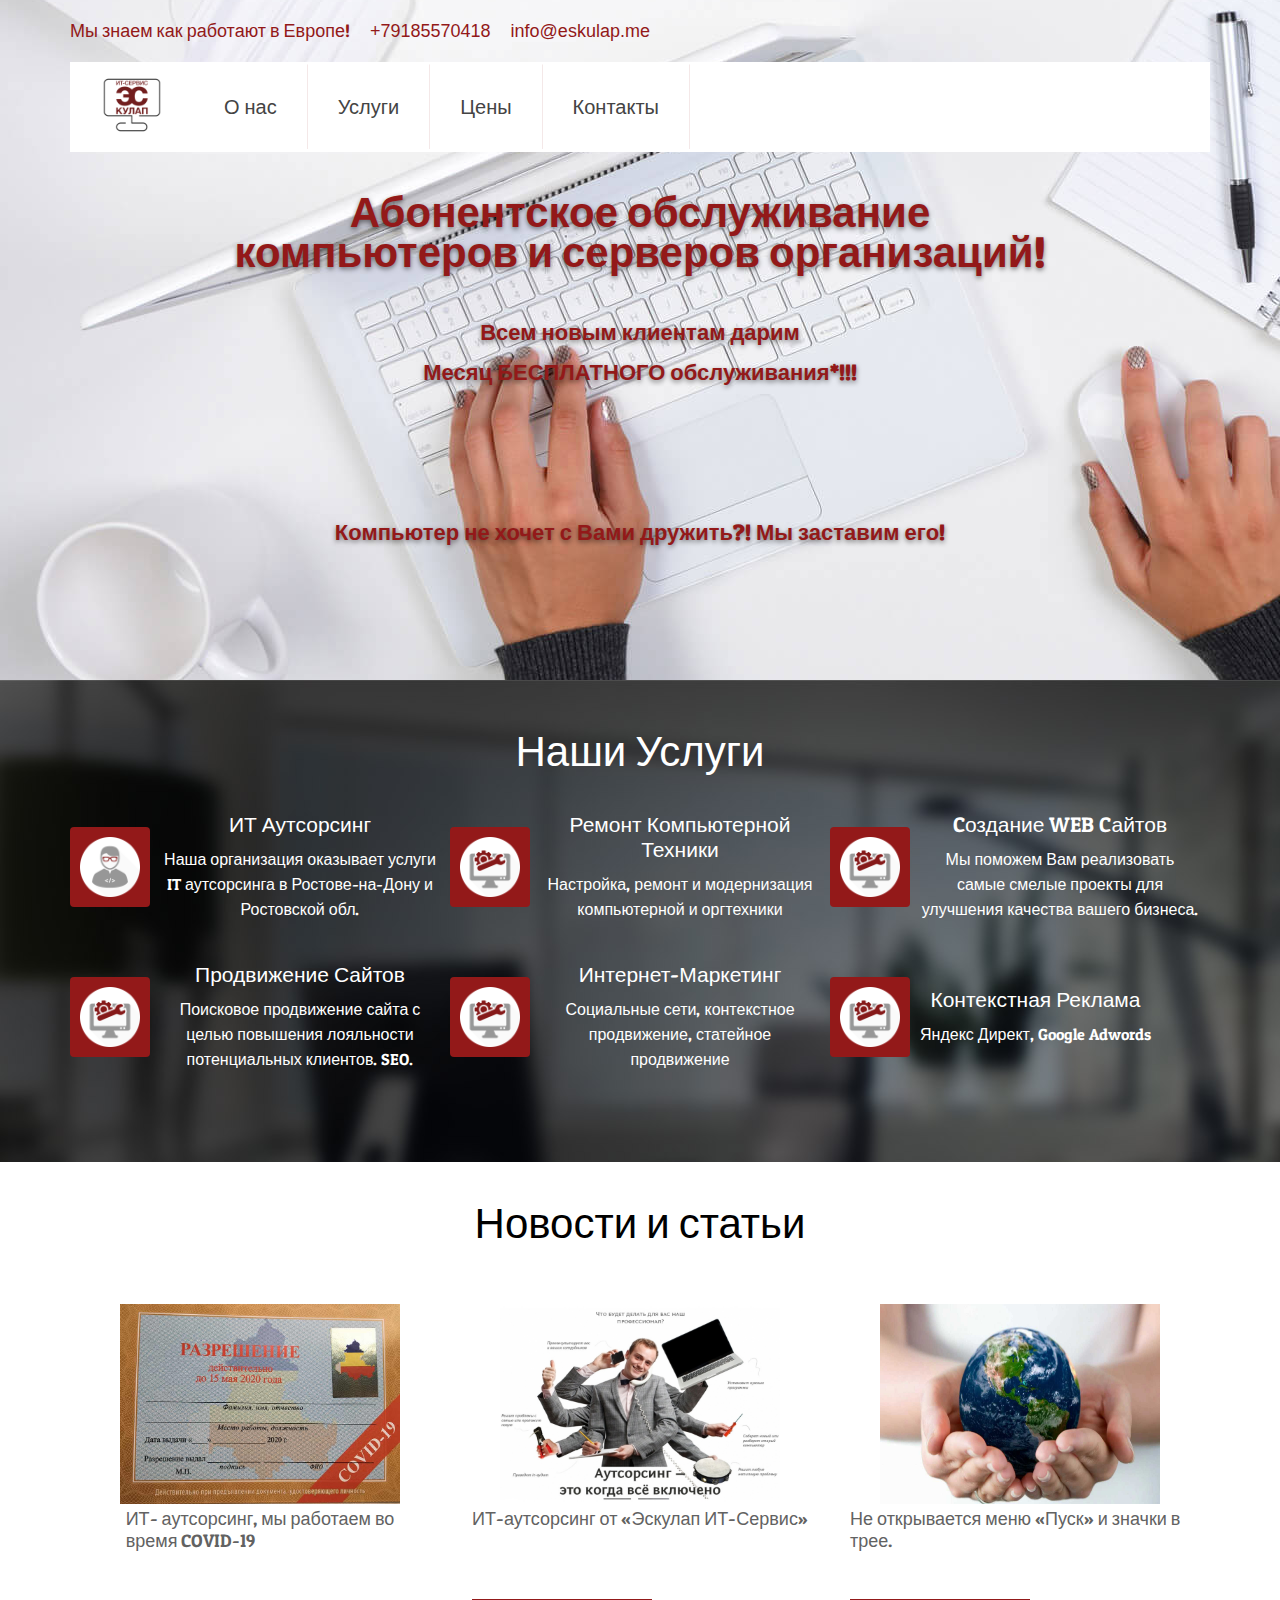
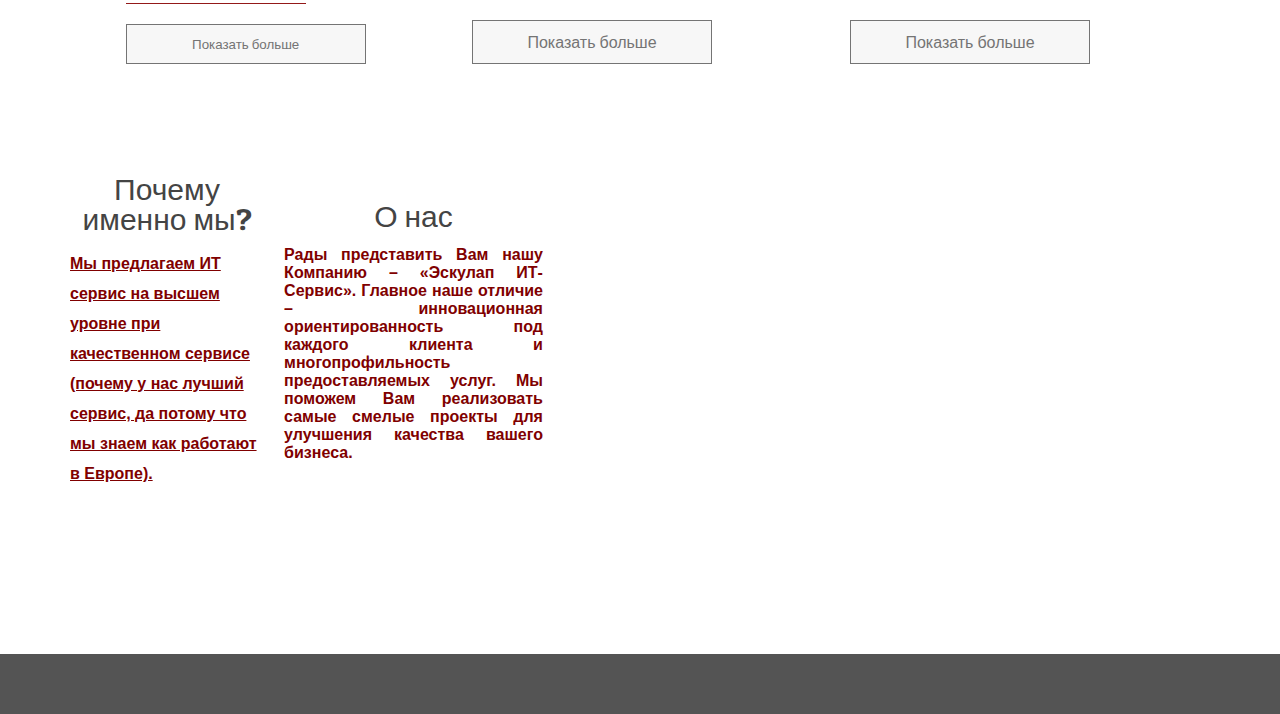
==== index.html @ 1bf38757 "first commit" ====
<!DOCTYPE html>
<html lang="en">
  <head>
    <meta charset="UTF-8" />
    <meta name="viewport" content="width=device-width, initial-scale=1.0" />
    <title>ИТ КОМПАНИЯ | Обслуживание компьютеров | ИТ-аутсорсинг</title>
    <link rel="preconnect" href="https://fonts.googleapis.com" />
    <link rel="preconnect" href="https://fonts.gstatic.com" crossorigin />
    <link
      href="https://fonts.googleapis.com/css2?family=Patua+One&display=swap"
      rel="stylesheet"
    />
    <link
      rel="stylesheet"
      href="https://cdnjs.cloudflare.com/ajax/libs/animate.css/4.1.1/animate.min.css"
    />
    <link rel="stylesheet" href="./css/style.css" />
  </head>
  <body>
  
    <!-- <div class="menu menu__sticky">
      <div class="menu block"> 
        <div class="logo">
          <a href="">
            <img src="./img/logo.png" width="60" height="60px" />
          </a>
        </div>
        <ul>
          <li><a href="">Продукция</a></li>
          <li><a href="">Услуги</a></li>
          <li><a href="">Блог</a></li>
          <li><a href="">Контакты</a></li>
        </ul>
        <div></div>
      </div>
    </div> -->
    <main >
      <div class="wrapper-hero">
        <div class="block">
          <header class="header">
            <div class="sub_header">
              <p>Мы знаем как работают в Европе!</p>
              <a href="tel:+79185570418">+79185570418</a>
              <a href>info@eskulap.me</a>
            </div>
            <div class="menu">
              <div class="logo">
                <a href="">
                  <img src="./img/logo.png" width="60" height="60px" />
                </a>
              </div>
              <ul>
                <li><a href="/pages/about.html">О нас</a></li>
                <li><a href="">Услуги</a></li>
                <li><a href="/pages/price.html">Цены</a></li>
                <li><a href="">Контакты</a></li>
              </ul>
              <div></div>
            </div>
          </header>
         <div class="hero">
          <center class="head-1">
            Абонентское обслуживание
            <br >
            компьютеров и серверов организаций!
           </center>
          <center class="head-2">
            Всем новым клиентам дарим 
            <br>
            Месяц БЕСПЛАТНОГО обслуживания*!!!
          </center>
          <center class="head-2">Компьютер не хочет с Вами дружить?! 
            Мы заставим его!</center>
         </div>

        </div>
      </div>
      <div class="wrapper-services">   
      <div class="services block">
        <h2 class="sub__head">Наши Услуги</h2>
        <div class="services__items">
          <div class="services__item">
            <div class="services__icon">
              <img src="./img/IT-АУТСОРСИНГ.png" alt="Аутсорсинг" width="80" />
            </div>
            <div class="services__text">
              <h3>ИТ Аутсорсинг</h3>
              <p>
                Наша организация оказывает услуги IT аутсорсинга в
                Ростове-на-Дону и Ростовской обл.
              </p>
            </div>
          </div>
          <div class="services__item">
            <div class="services__icon">
              <img
                src="./img/КОМПЬЮТЕРНАЯ-ПОМОЩЬ.png"
                alt="Интернет-Маркетинг"
                width="80"
              />
            </div>
            <div class="services__text">
              <h3>Ремонт Компьютерной Техники</h3>
              <p>Настройка, ремонт и модернизация компьютерной и оргтехники</p>
            </div>
          </div>
          <div class="services__item">
            <div class="services__icon">
              <img
                src="./img/КОМПЬЮТЕРНАЯ-ПОМОЩЬ.png"
                alt="КОМПЬЮТЕРНАЯ-ПОМОЩЬ"
                width="80"
              />
            </div>
            <div class="services__text">
              <h3>Cоздание WEB Cайтов</h3>
              <p>
                Мы поможем Вам реализовать самые смелые проекты для улучшения
                качества вашего бизнеса.
              </p>
            </div>
          </div>
          <div class="services__item">
            <div class="services__icon">
              <img
                src="./img/КОМПЬЮТЕРНАЯ-ПОМОЩЬ.png"
                alt="КОМПЬЮТЕРНАЯ-ПОМОЩЬ"
                width="80"
              />
            </div>
            <div class="services__text">
              <h3>Продвижение Сайтов</h3>
              <p>
                Поисковое продвижение сайта с целью повышения лояльности
                потенциальных клиентов. SEO.
              </p>
            </div>
          </div>
          <div class="services__item">
            <div class="services__icon">
              <img
                src="./img/КОМПЬЮТЕРНАЯ-ПОМОЩЬ.png"
                alt="КОМПЬЮТЕРНАЯ-ПОМОЩЬ"
                width="80"
              />
            </div>
            <div class="services__text">
              <h3>Интернет-Маркетинг</h3>
              <p>
                Социальные сети, контекстное продвижение, статейное продвижение
              </p>
            </div>
          </div>
          <div class="services__item">
            <div class="services__icon">
              <img
                src="./img/КОМПЬЮТЕРНАЯ-ПОМОЩЬ.png"
                alt="КОМПЬЮТЕРНАЯ-ПОМОЩЬ"
                width="80"
              />
            </div>
            <div class="services__text">
              <h3>Контекстная Реклама</h3>
              <p>Яндекс Директ, Google Adwords</p>
            </div>
          </div>
        </div>
      </div>
      </div>
      <div class="wrapper-news">
        <div class="news block">
          <h2>Новости и статьи</h2>
          <div class="cards">
            <div class="card">
              <div class="card__head">
                <div class="head__wrapper"></div>
                <img
                  src="./img/news1.jpg"
                  alt="COVID"
                  width="280px"
                  height="200px"
                />
              </div>
              <div class="card__desc">
                <div class="desc__text">
                  ИТ- аутсорсинг, мы работаем во <br/>время COVID-19
                </div>
                <div>
                  <div class="line-red" ></div>
                  <button class="desc__btn">
                    Показать больше</bju>
                </div>
              </div>
            </div>
            <div class="card">
              <div class="card__head">
                <div class="head__wrapper"></div>
                <img
                  src="/img/news2.jpg"
                  alt="Аутсорсинг"
                  width="280px"
                  height="200px"
                />
              </div>
              <div class="card__desc">
                <div class="desc__text">ИТ-аутсорсинг от «Эскулап ИТ-Сервис»</div>
                <div>
                  <div class="line-red" ></div>
                  <div class="desc__btn">Показать больше</div>
                </div>
              </div>
            </div>
            <div class="card">
              <div class="card__head">
                <div class="head__wrapper"></div>
                <img
                  src="/img/news3.jpg"
                  alt="ПУСК"
                  width="280px"
                  height="200px"
                />
              </div>
              <div class="card__desc">
                <div class="desc__text">
                  Не открывается меню «Пуск» и значки в трее.
                </div>
                <div>
                  <div class="line-red" ></div>
                  <div class="desc__btn">Показать больше</div>
                </div>
              </div>
            </div>
          </div>
      </div>
      </div>
      <div class="wrapper-info">
        <div class="info block">
          <div class="why-us">
            <h4>Почему именно мы?</h4>
            <p>Мы предлагаем ИТ сервис на высшем уровне при качественном сервисе (почему у нас лучший сервис, да потому что мы знаем как работают в Европе).
            </p>
          </div>
          <div class="about-us">
            <h4>О нас</h4>
            <p>Рады представить Вам нашу Компанию – «Эскулап ИТ-Сервис». Главное наше отличие – инновационная ориентированность под каждого клиента и многопрофильность предоставляемых услуг. Мы поможем Вам реализовать самые смелые проекты для улучшения качества вашего бизнеса.</p>
          </div>
          <div class="map">
          </div>
        </div>
      </div> 
    </main>
    <footer></footer>
  </body>
</html>
---- css/style.css ----
* {
  box-sizing: border-box;
  margin: 0;
  padding: 0;
  font-family: "Patua One", Arial, Tahoma, sans-serif;

  /* border: 1px solid green; */
}

*::selection {
  background-color: #931919;
  color: #fff;
}

html {
  height: 100%;
  max-width: 100%;
}

body {
  margin: 0;

  min-height: 100%;
  display: grid;
  grid-template-rows: auto 1fr auto;
}

.block {
  width: 1140px;
  margin: 0 auto;
}

.header {
  display: flex;
  flex-direction: column;
  margin-bottom: 20px;
}

.wrapper-hero {
  width: 100%;
  height: 680px;
  background: url(../img/bg-hero.jpg);
  background-position-y: -550px;
}

.sub_header {
  display: flex;
  justify-content: flex-start;
  align-items: center;
  gap: 20px;

  font-size: 18px;
  font-family: "Patua One", Arial, Tahoma, sans-serif;
  color: #931919;
  padding-top: 20px;
  padding-bottom: 20px;
}
.sub_header a {
  color: #931919;
  text-decoration: none;
  font-weight: 300;
  font-family: "Roboto", sans-serif;
  background: transparent;
}
.sub_header a:hover {
  color: rgba(147, 25, 25, 0.8);
  text-decoration: underline;
}

.logo {
  width: 60px;
  margin: 0 2rem;
}

/* .menu__sticky {
  position: sticky;
  top: 0;
  z-index: 999;
  height: 50px;
  margin: 0;
} */
.menu {
  display: flex;
  justify-content: flex-start;
  align-items: center;

  height: 90px;
  background: #fff;
}
.menu ul {
  display: flex;
  justify-content: flex-start;
  align-items: center;
  list-style-type: none;
}
.menu ul li a {
  padding: 30px;
  border-right: 1px solid rgba(147, 25, 25, 0.1);
  color: #444444;
  font-size: 20px;
  text-decoration: none;
  border-top: 1px solid transparent;
}
.menu ul li:hover a {
  border-top: 3px solid #931919;
  color: #931919;
}

.sub__head {
  display: flex;
  justify-content: center;

  font-size: 42px;
  line-height: 42px;
  font-weight: 500;
  margin-bottom: 40px;
  text-align: center;
}

.hero {
  margin-top: 40px;
  font-weight: 600;
  color: #931919;
  text-shadow: 0px 2px 5px rgba(0, 0, 0, 0.5);
  line-height: 40px;
}

.head-1 {
  font-size: 42px;
  font-weight: 700;
}

.head-2 {
  margin-top: 40px;
  font-size: 22px;
}
.head-2:last-child {
  margin-top: 120px;
}

.wrapper-services {
  background-image: url(../img/bg-services.jpg);
}

.services {
  color: #fff;
  padding-top: 50px;
  padding-bottom: 50px;
}

.services__items {
  display: flex;
  justify-content: space-between;
  align-items: center;
  flex-wrap: wrap;
}

.services__item {
  width: 380px;
  height: 110px;

  margin-bottom: 40px;
  display: flex;
  align-items: center;
}

.services__icon {
  width: 80px;
  height: 80px;
  background: #931919;
  border-radius: 4px;
}
.services__icon img {
  min-width: 60px;
  padding: 10px;
}
.services__text {
  display: flex;
  flex-direction: column;
  justify-content: center;
  align-items: center;
  text-align: center;
}
.services__text h3 {
  font-size: 21px;
  line-height: 25px;
  font-family: "Patua One", Arial, Tahoma, sans-serif;
  font-weight: 500;
  color: #fff;
  margin-bottom: 10px;
}
.services__text p {
  font-size: 16px;
  line-height: 25px;
  font-family: "Patua One", Arial, Tahoma, sans-serif;
  font-weight: 300;
  color: #fff;
  padding: 0 10px;
}

.news {
  display: flex;
  flex-direction: column;
  align-items: center;

  margin-bottom: 40px;
}

.news h2 {
  font-size: 42px;
  line-height: 42px;
  font-weight: 300;
  padding-top: 40px;
  margin-bottom: 40px;
}

.cards {
  display: flex;
  align-items: center;
  width: 100%;
}

.card {
  display: flex;
  flex-direction: column;
  align-items: center;
  padding: 20px;

  width: 100%;
  height: 400px;
}

.card__img {
  height: 200px;
}

.card__desc {
  display: flex;
  flex-direction: column;
  justify-content: space-between;
  align-items: start;
  height: 200px;
}

.desc__text {
  display: flex;
  justify-content: flex-start;
  align-items: center;
  text-align: start;
  font-size: 18px;
  line-height: 22px;
  color: #626262;
}

.desc__btn {
  display: flex;
  justify-content: center;
  align-items: center;
  padding: 11px 20px;
  color: #747474;
  background-color: #f7f7f7;
  border: 1px solid #747474;

  width: 240px;
}

.line-red {
  width: 180px;
  height: 1px;
  margin-bottom: 20px;
  background-color: #931919;
}

.wrapper-info {
  width: 100%;
  height: 530px;
  background: url(http://eskulap.me/wp-content/uploads/revslider/itservice/home_itservice_slider.jpg);
}

.info {
  display: flex;
  justify-content: space-between;
  align-items: center;
  gap: 20px;
  padding-top: 50px;
}

.info h4 {
  font-size: 30px;
  line-height: 30px;
  font-family: "Patua One", Arial, Tahoma, sans-serif;
  font-weight: 300;
  color: #444444;
  text-align: center;

  margin-bottom: 15px;
}

.info p {
  color: #800000;
  font-family: "Roboto", Arial, Tahoma, sans-serif;
  text-align: start;
  font-weight: 700;
}

.about-us {
  width: 24%;

  display: flex;
  flex-direction: column;
  justify-content: flex-start;
  align-items: center;
}
.why-us {
  width: 18%;
}

.why-us p {
  line-height: 30px;
  text-decoration: underline;
}

.about-us p {
  text-align: justify;
}

.map {
  width: 60%;
}

footer {
  background: #545454;
  height: 60px;
  width: 100%;
}
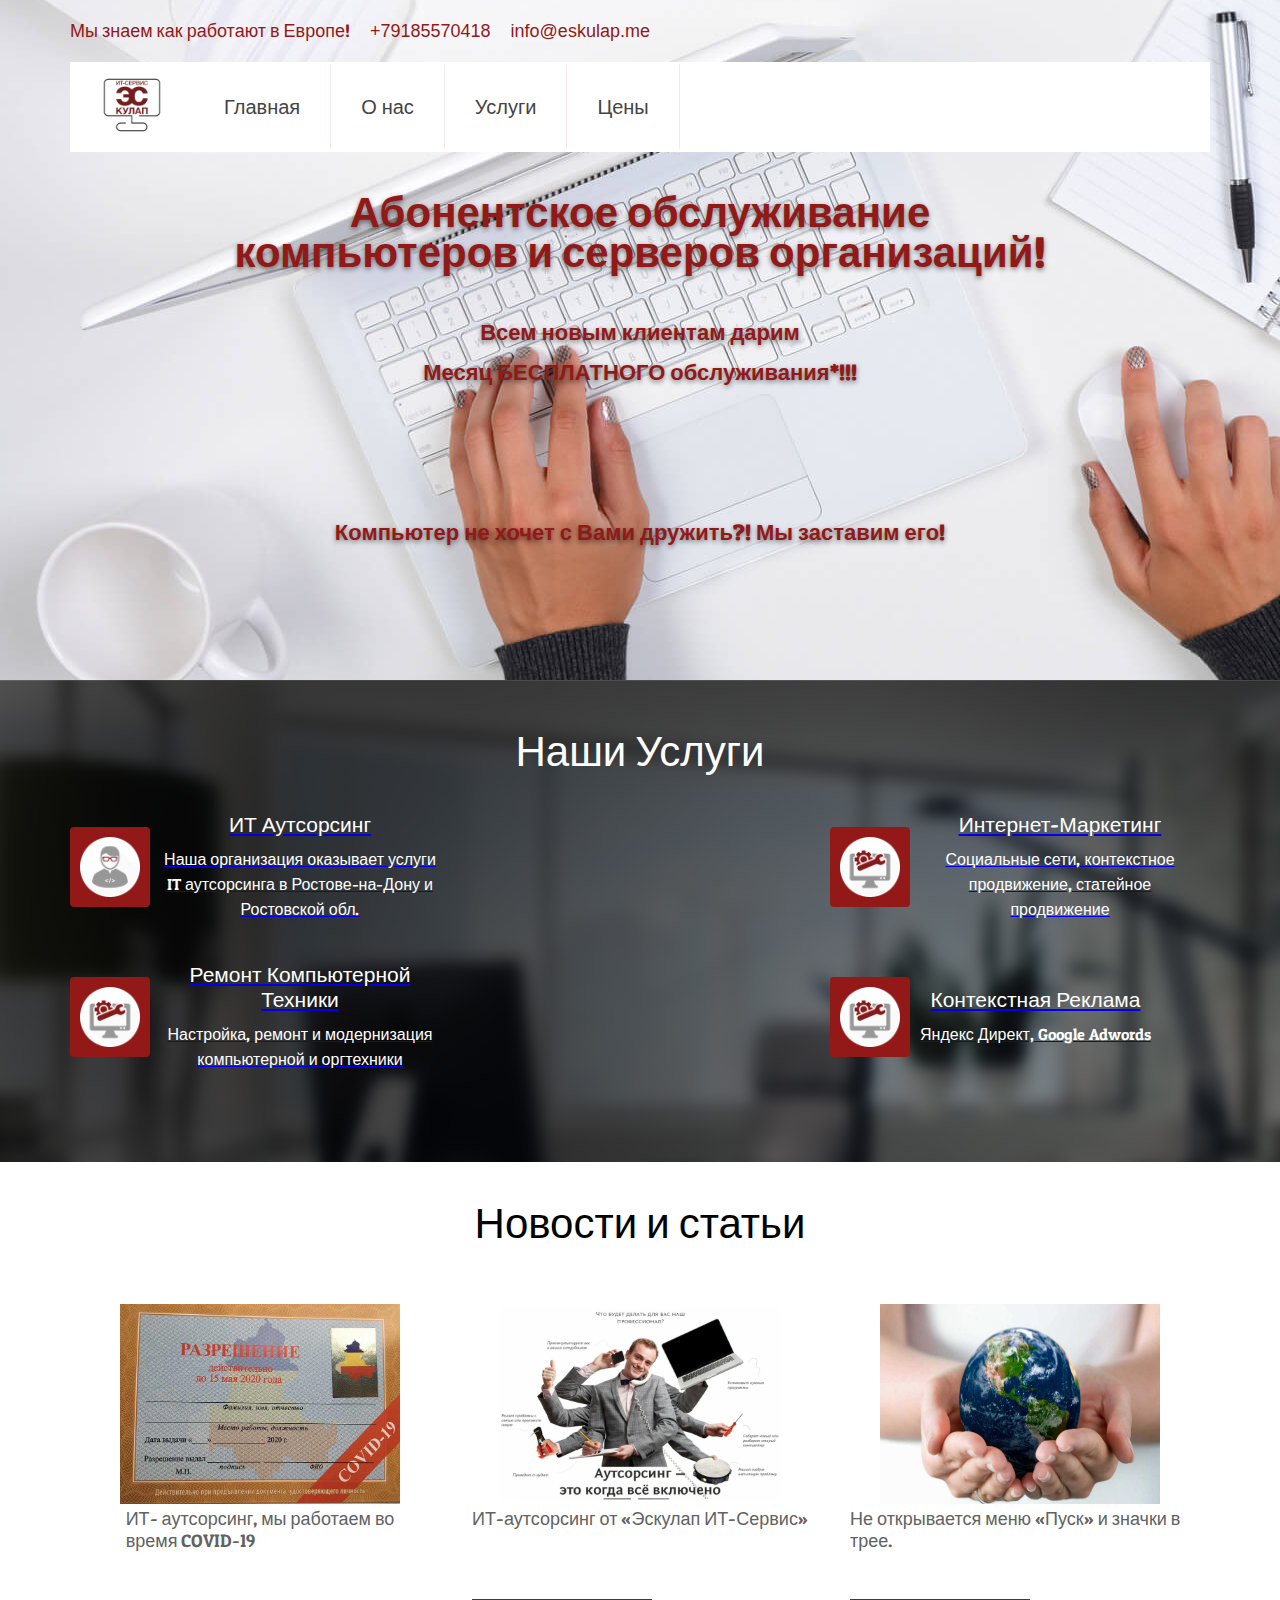
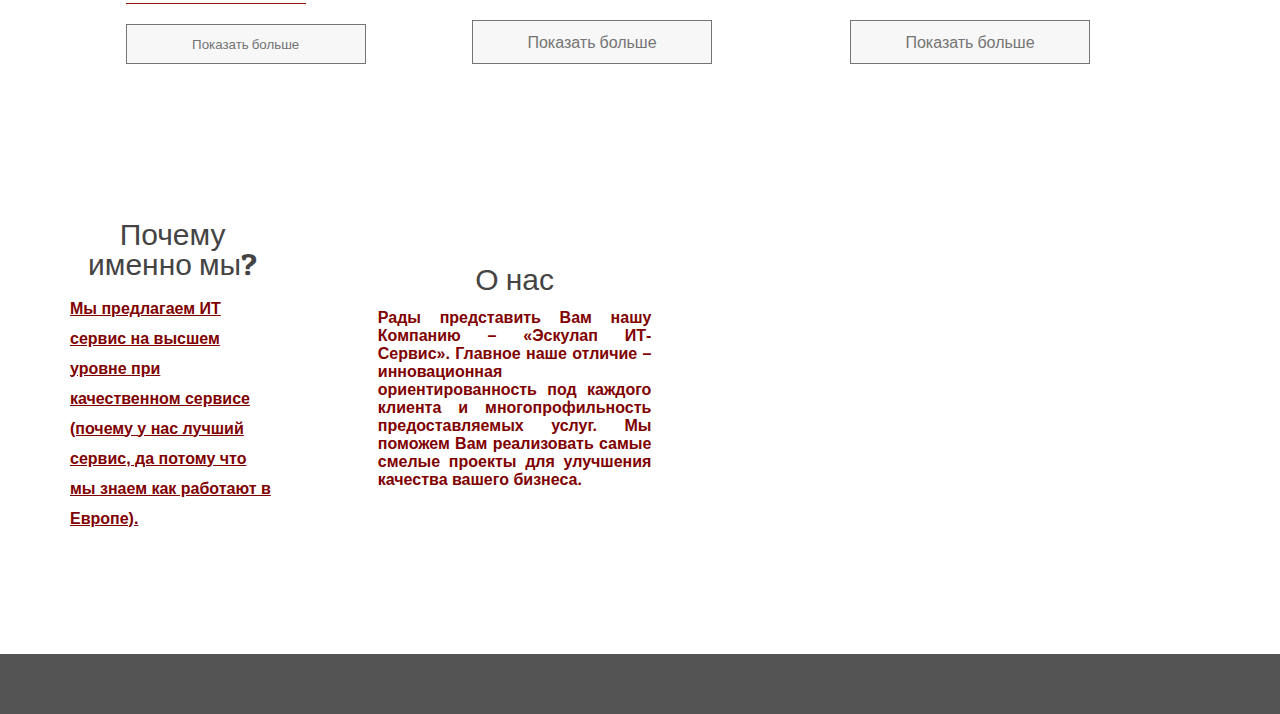
==== commit f6a0a780: "update" ====
--- a/index.html
+++ b/index.html
@@ -50,10 +50,10 @@
                 </a>
               </div>
               <ul>
+                <li><a href="/">Главная</a></li>
                 <li><a href="/pages/about.html">О нас</a></li>
-                <li><a href="">Услуги</a></li>
+                <li><a href="/pages/it-outsource.html">Услуги</a></li>
                 <li><a href="/pages/price.html">Цены</a></li>
-                <li><a href="">Контакты</a></li>
               </ul>
               <div></div>
             </div>
@@ -79,90 +79,63 @@
       <div class="services block">
         <h2 class="sub__head">Наши Услуги</h2>
         <div class="services__items">
-          <div class="services__item">
-            <div class="services__icon">
-              <img src="./img/IT-АУТСОРСИНГ.png" alt="Аутсорсинг" width="80" />
-            </div>
-            <div class="services__text">
-              <h3>ИТ Аутсорсинг</h3>
-              <p>
-                Наша организация оказывает услуги IT аутсорсинга в
-                Ростове-на-Дону и Ростовской обл.
-              </p>
-            </div>
-          </div>
-          <div class="services__item">
-            <div class="services__icon">
-              <img
-                src="./img/КОМПЬЮТЕРНАЯ-ПОМОЩЬ.png"
-                alt="Интернет-Маркетинг"
-                width="80"
-              />
-            </div>
-            <div class="services__text">
-              <h3>Ремонт Компьютерной Техники</h3>
-              <p>Настройка, ремонт и модернизация компьютерной и оргтехники</p>
-            </div>
-          </div>
-          <div class="services__item">
-            <div class="services__icon">
-              <img
-                src="./img/КОМПЬЮТЕРНАЯ-ПОМОЩЬ.png"
-                alt="КОМПЬЮТЕРНАЯ-ПОМОЩЬ"
-                width="80"
-              />
-            </div>
-            <div class="services__text">
-              <h3>Cоздание WEB Cайтов</h3>
-              <p>
-                Мы поможем Вам реализовать самые смелые проекты для улучшения
-                качества вашего бизнеса.
-              </p>
-            </div>
-          </div>
-          <div class="services__item">
-            <div class="services__icon">
-              <img
-                src="./img/КОМПЬЮТЕРНАЯ-ПОМОЩЬ.png"
-                alt="КОМПЬЮТЕРНАЯ-ПОМОЩЬ"
-                width="80"
-              />
-            </div>
-            <div class="services__text">
-              <h3>Продвижение Сайтов</h3>
-              <p>
-                Поисковое продвижение сайта с целью повышения лояльности
-                потенциальных клиентов. SEO.
-              </p>
-            </div>
-          </div>
-          <div class="services__item">
-            <div class="services__icon">
-              <img
-                src="./img/КОМПЬЮТЕРНАЯ-ПОМОЩЬ.png"
-                alt="КОМПЬЮТЕРНАЯ-ПОМОЩЬ"
-                width="80"
-              />
-            </div>
-            <div class="services__text">
-              <h3>Интернет-Маркетинг</h3>
-              <p>
-                Социальные сети, контекстное продвижение, статейное продвижение
-              </p>
-            </div>
-          </div>
-          <div class="services__item">
-            <div class="services__icon">
-              <img
-                src="./img/КОМПЬЮТЕРНАЯ-ПОМОЩЬ.png"
-                alt="КОМПЬЮТЕРНАЯ-ПОМОЩЬ"
-                width="80"
-              />
-            </div>
-            <div class="services__text">
-              <h3>Контекстная Реклама</h3>
-              <p>Яндекс Директ, Google Adwords</p>
-            </div>
+          <div>
+
+            <a href="/pages/it-outsource.html" class="services__item">
+              <div class="services__icon">
+                <img src="./img/IT-АУТСОРСИНГ.png" alt="Аутсорсинг" width="80" />
+              </div>
+              <div class="services__text">
+                <h3>ИТ Аутсорсинг</h3>
+                <p>
+                  Наша организация оказывает услуги IT аутсорсинга в
+                  Ростове-на-Дону и Ростовской обл.
+                </p>
+              </div>
+            </a>
+            <a href="/pages/repair-pc.html" class="services__item">
+              <div class="services__icon">
+                <img
+                  src="./img/КОМПЬЮТЕРНАЯ-ПОМОЩЬ.png"
+                  alt="Интернет-Маркетинг"
+                  width="80"
+                />
+              </div>
+              <div class="services__text">
+                <h3>Ремонт Компьютерной Техники</h3>
+                <p>Настройка, ремонт и модернизация компьютерной и оргтехники</p>
+              </div>
+            </a>
+          </div>
+          <div>
+            <a href="/pages/marketing.html" class="services__item">
+              <div class="services__icon">
+                <img
+                  src="./img/КОМПЬЮТЕРНАЯ-ПОМОЩЬ.png"
+                  alt="КОМПЬЮТЕРНАЯ-ПОМОЩЬ"
+                  width="80"
+                />
+              </div>
+              <div class="services__text">
+                <h3>Интернет-Маркетинг</h3>
+                <p>
+                  Социальные сети, контекстное продвижение, статейное продвижение
+                </p>
+              </div>
+            </a>
+            <a href="./pages/ctx-convers.html" class="services__item">
+              <div class="services__icon">
+                <img
+                  src="./img/КОМПЬЮТЕРНАЯ-ПОМОЩЬ.png"
+                  alt="КОМПЬЮТЕРНАЯ-ПОМОЩЬ"
+                  width="80"
+                />
+              </div>
+              <div class="services__text">
+                <h3>Контекстная Реклама</h3>
+                <p>Яндекс Директ, Google Adwords</p>
+              </div>
+            </a>
           </div>
         </div>
       </div>
@@ -245,10 +218,31 @@
             <p>Рады представить Вам нашу Компанию – «Эскулап ИТ-Сервис». Главное наше отличие – инновационная ориентированность под каждого клиента и многопрофильность предоставляемых услуг. Мы поможем Вам реализовать самые смелые проекты для улучшения качества вашего бизнеса.</p>
           </div>
           <div class="map">
+            <iframe src="https://yandex.ru/map-widget/v1/?um=constructor%3A7c1eb404f369b00e68e27b9f841403f72d4e4f310cd30da110604d69f2fc6a47&amp;source=constructor" width="500" height="400" frameborder="0"></iframe>
           </div>
         </div>
       </div> 
     </main>
     <footer></footer>
   </body>
+  <script defer>
+    let modal = document.getElementById("myModal");
+    let btn = document.getElementById("myBtn");
+    let span = document.getElementsByClassName("close")[0];
+
+    btn.onclick = function (e) {
+      e.preventDefault();
+      modal.style.display = "block";
+    };
+
+    span.onclick = function () {
+      modal.style.display = "none";
+    };
+
+    window.onclick = function (event) {
+      if (event.target == modal) {
+        modal.style.display = "none";
+      }
+    };
+  </script>
 </html>
--- a/css/style.css
+++ b/css/style.css
@@ -325,7 +325,7 @@
 }
 
 .map {
-  width: 60%;
+  width: 40%;
 }
 
 footer {
